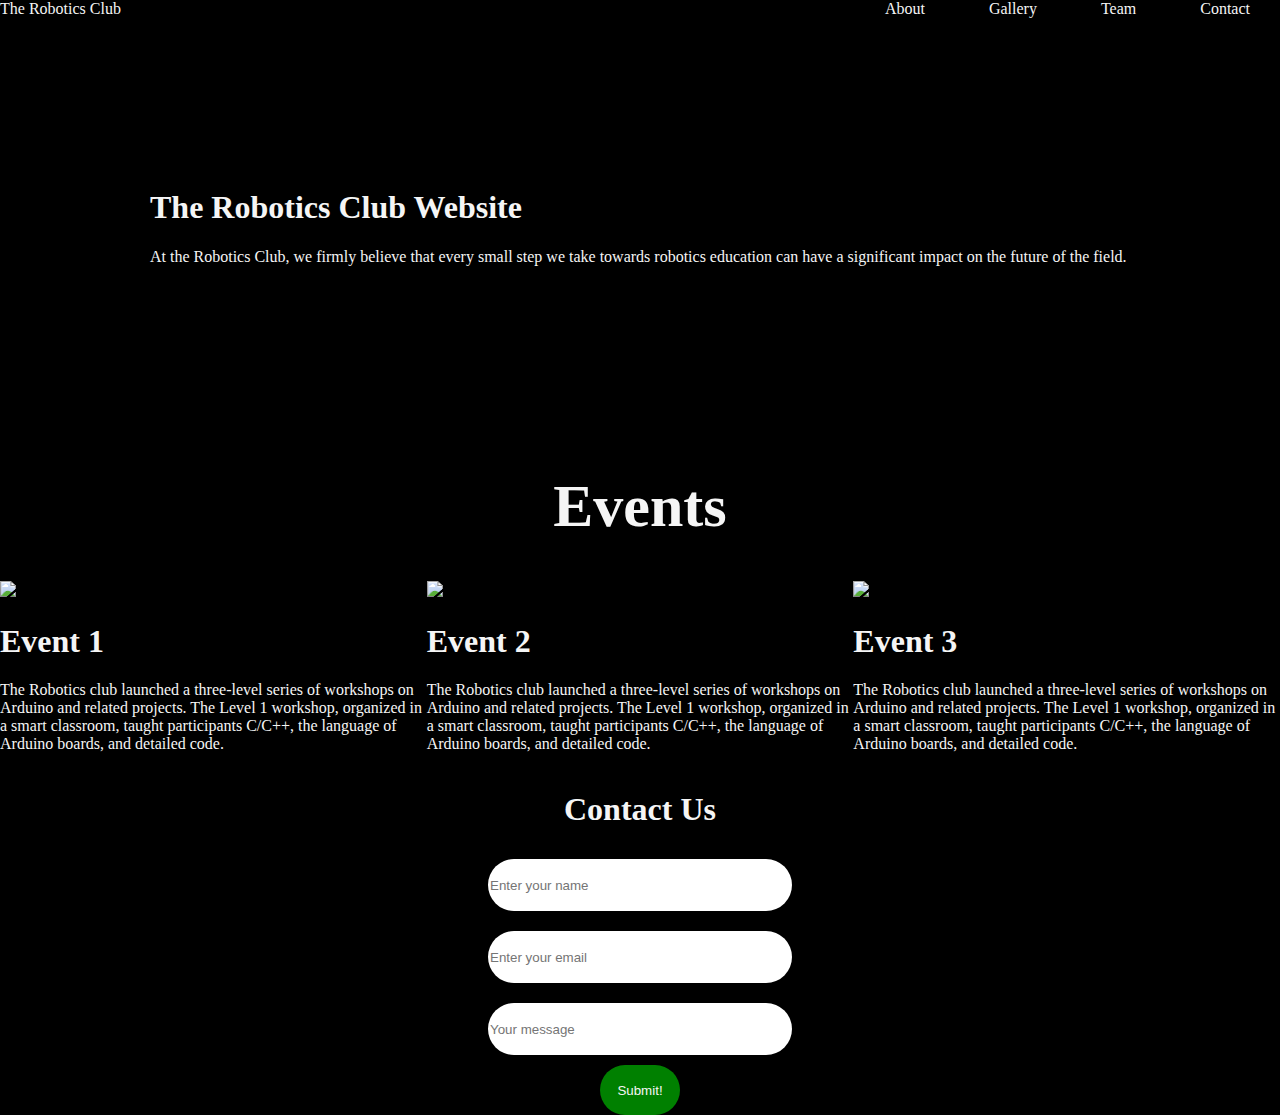
==== index.html @ fca8beaa "the basic html and css for this workshop" ====
<!DOCTYPE html>
<html lang="en">
<head>
    <meta charset="UTF-8">
    <meta name="viewport" content="width=device-width, initial-scale=1.0">
    <title>Workshop</title>
    <link rel="stylesheet" href="index.css">
</head>
<body>
    <header>
        <a href="https://roboticsclubvitc.co/index.html">The Robotics Club</a>
        <nav class="navbar">
            <a href="#">About</a>
            <a href="#">Gallery</a>
            <a href="#">Team</a>
            <a href="#">Contact</a>
        </nav>
    </header>
    <section class="landing">
        <h1 class="landingtitle">The Robotics Club Website</h1>
        <p>At the Robotics Club, we firmly believe that every small step we take towards robotics education can have a significant impact on the future of the field.</p>
    </section>
    <section class="events">
        <div class="eventsheading">
            <h1>Events</h1>
        </div>
        <div class="cards">
            <div class="card">
                <img src="https://pngimg.com/d/santa_hat_PNG61.png">
                <h1>Event 1</h1>
                <p>The Robotics club launched a three-level series of workshops on Arduino and related projects. The Level 1 workshop, organized in a smart classroom, taught participants C/C++, the language of Arduino boards, and detailed code.</p>
            </div>
            <div class="card">
                <img src="https://pngimg.com/d/santa_hat_PNG61.png">
                <h1>Event 2</h1>
                <p>The Robotics club launched a three-level series of workshops on Arduino and related projects. The Level 1 workshop, organized in a smart classroom, taught participants C/C++, the language of Arduino boards, and detailed code.</p>
            </div>
            <div class="card">
                <img src="https://pngimg.com/d/santa_hat_PNG61.png">
                <h1>Event 3</h1>
                <p>The Robotics club launched a three-level series of workshops on Arduino and related projects. The Level 1 workshop, organized in a smart classroom, taught participants C/C++, the language of Arduino boards, and detailed code.</p>
            </div>
        </div>
    </section>
    <section class="contact">
        <div class="contactdetails">
            <h1>Contact Us</h1>
            <input type="text" name="name" placeholder="Enter your name" required>
            <input type="text" name="email" placeholder="Enter your email" required>
            <input type="text" name="message" placeholder="Your message" required>
            <button>Submit!</button>
        </div>

    </section>
</body>
</html>
---- index.css ----
body{
    background-color: black;
    color:whitesmoke;
    margin:0px;
}
header{
    display:flex;
    justify-content:space-between;
    align-items: center;
}
header a{
    color:whitesmoke;
    text-decoration: none;
}

.navbar a{
    margin: 30px;
    color:whitesmoke;
    text-decoration: none;
}
.landing{
    padding: 150px;
    background: url(https://img.freepik.com/free-vector/red-chriatmas-banner-with-baubles-snowflake-decoration_1017-28677.jpg);
    background-size: cover;
}
.events{
    display:flex;
    justify-content: center;
    align-items: center;
    flex-direction: column;
}
.eventsheading{
    font-size:  30px;
}
.cards{
    display:flex;
    
    
}

.card img{
    width:150px;
}
.contactdetails{
    display:flex;
    flex-direction: column;
    justify-content: center;
    align-items: center;
    background-color: black;
}
.contactdetails input{
    margin:10px;
    width:300px;
    height:50px;
    border-radius: 40px;
    border:none;
}
.contactdetails button{
    width:80px;
    height:50px;
    border-radius:40px;
    background-color: green;
    color:whitesmoke;
    border:none;
}
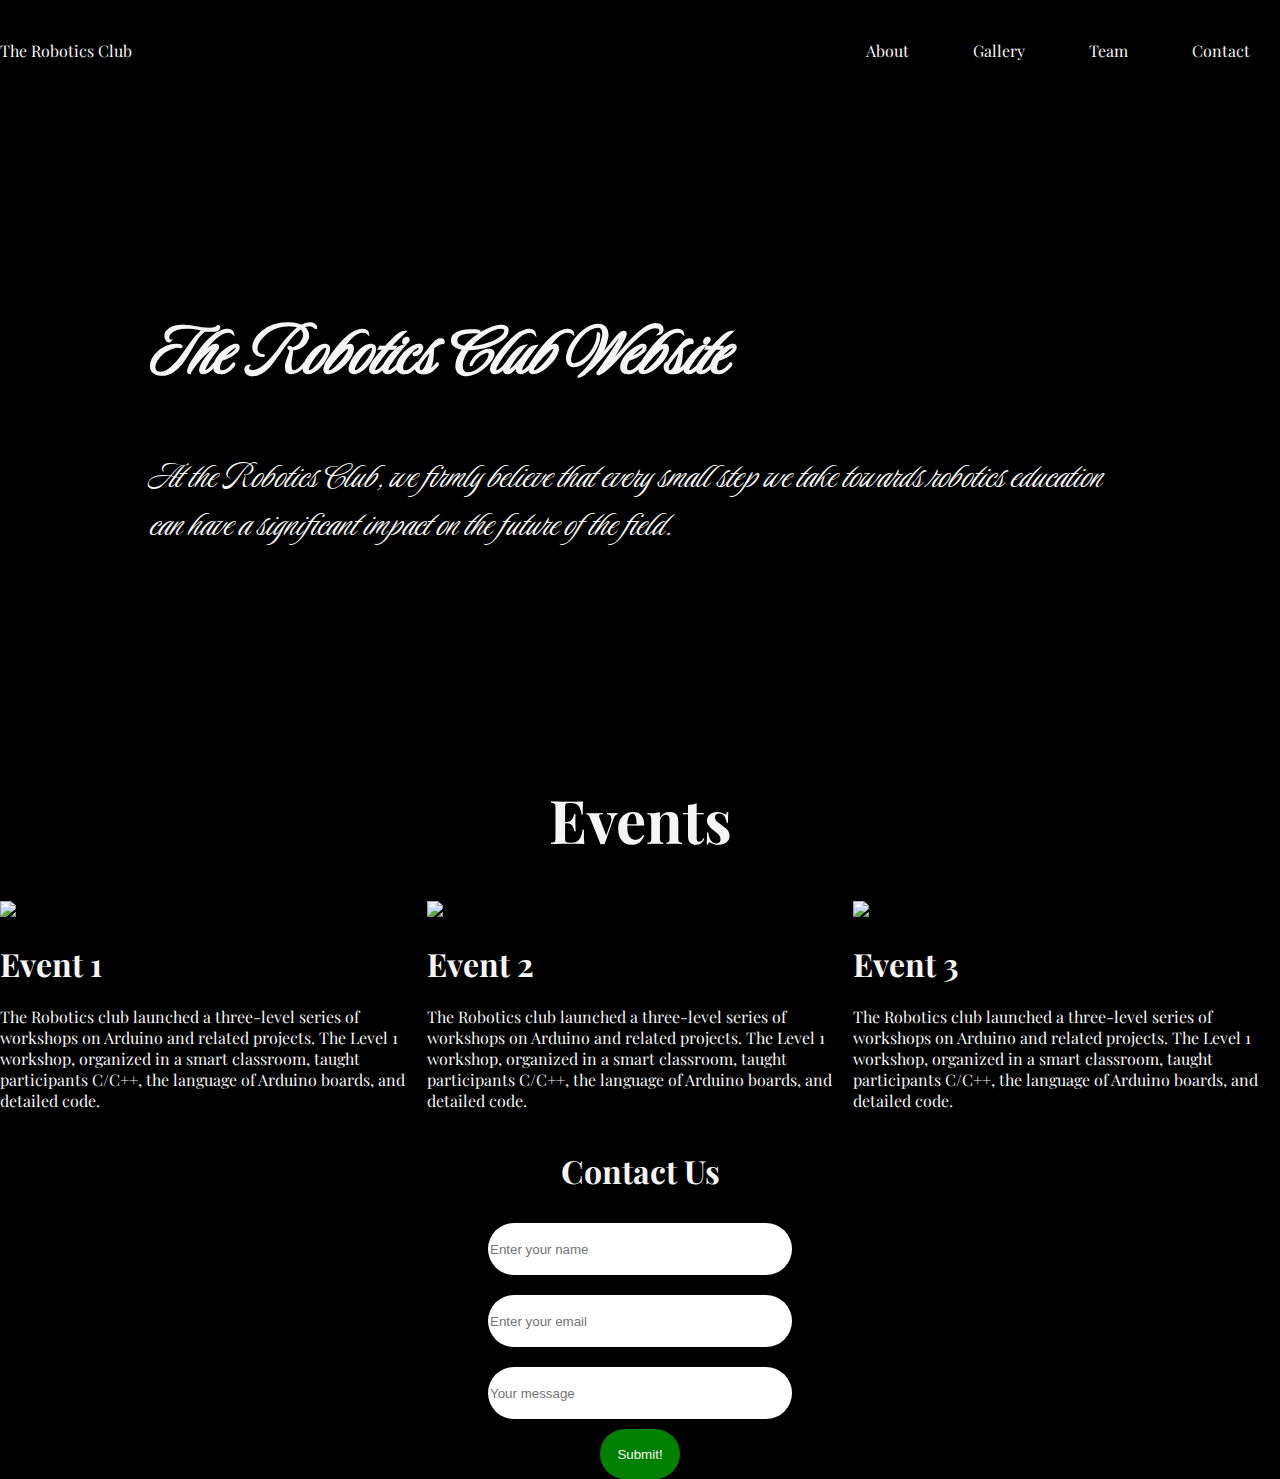
==== commit 00aaa92b: "new updates" ====
--- a/index.html
+++ b/index.html
@@ -5,6 +5,9 @@
     <meta name="viewport" content="width=device-width, initial-scale=1.0">
     <title>Workshop</title>
     <link rel="stylesheet" href="index.css">
+    <link rel="preconnect" href="https://fonts.googleapis.com">
+<link rel="preconnect" href="https://fonts.gstatic.com" crossorigin>
+<link href="https://fonts.googleapis.com/css2?family=Luxurious+Script&family=Nunito+Sans:ital,opsz,wght@0,6..12,200..1000;1,6..12,200..1000&family=Playfair+Display:ital,wght@0,400..900;1,400..900&family=Press+Start+2P&display=swap" rel="stylesheet">
 </head>
 <body>
     <header>
--- a/index.css
+++ b/index.css
@@ -2,11 +2,26 @@
     background-color: black;
     color:whitesmoke;
     margin:0px;
+    font-family: "Playfair Display", serif;
 }
+.luxurious-script-regular {
+    font-family: "Luxurious Script", serif;
+    font-weight: 400;
+    font-style: normal;
+  }
+
+  
+  .playfair-display {
+    font-family: "Playfair Display", serif;
+    font-optical-sizing: auto;
+    font-weight: 500;
+    font-style: normal;
+  }
 header{
     display:flex;
     justify-content:space-between;
     align-items: center;
+    height:100px;
 }
 header a{
     color:whitesmoke;
@@ -22,6 +37,8 @@
     padding: 150px;
     background: url(https://img.freepik.com/free-vector/red-chriatmas-banner-with-baubles-snowflake-decoration_1017-28677.jpg);
     background-size: cover;
+    font-family: "Luxurious Script", serif;
+    font-size: 40px;
 }
 .events{
     display:flex;
